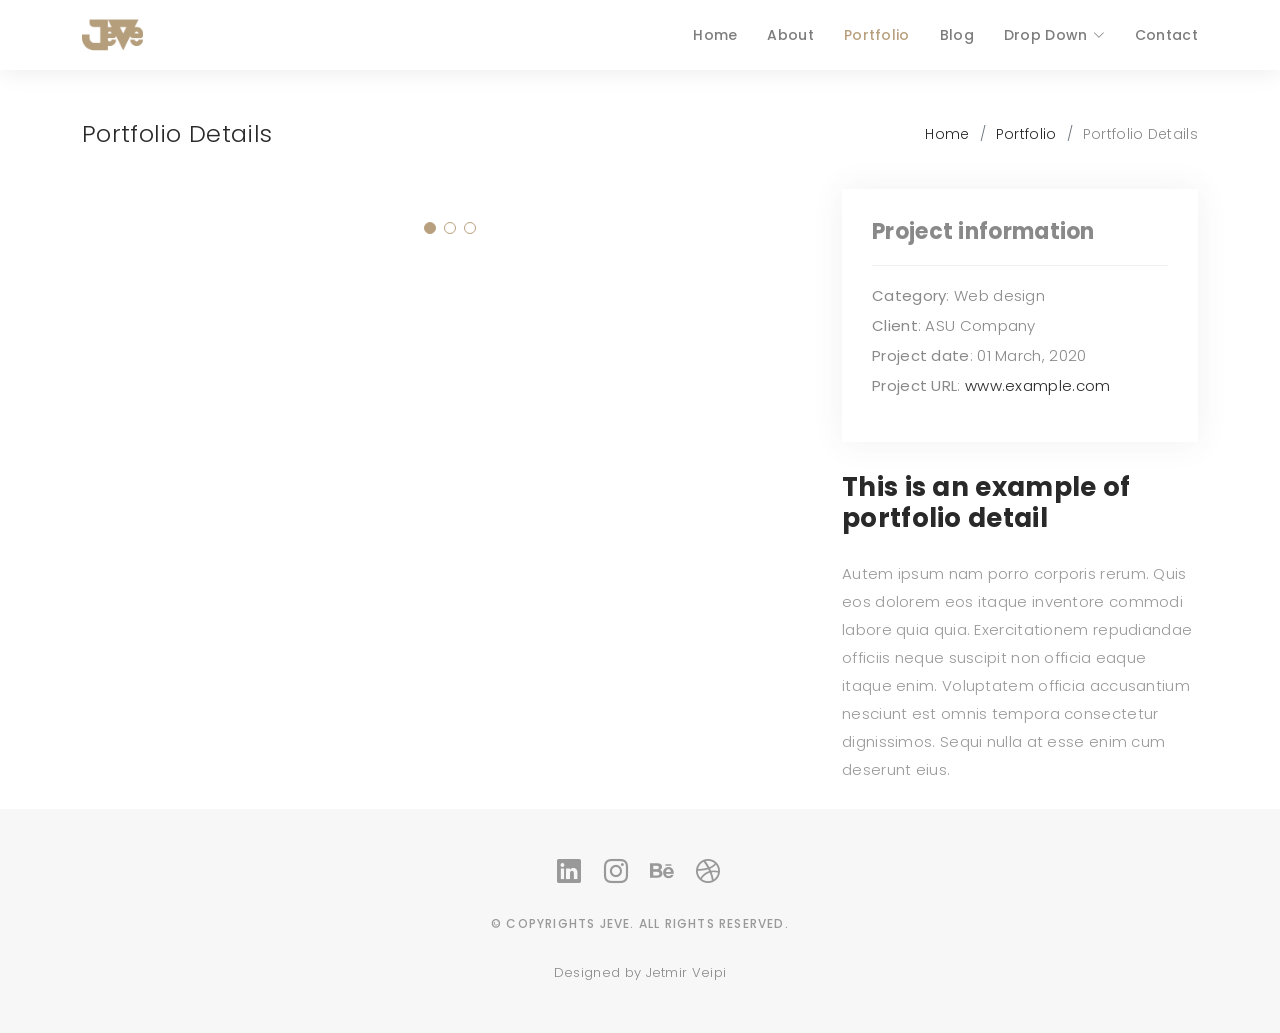
==== portfolio-details-BilletRéduc.html @ b339c217 "Add video youtube" ====
<!DOCTYPE html>
<html lang="en">

<head>
  <meta charset="utf-8">
  <meta content="width=device-width, initial-scale=1.0" name="viewport">

  <title>Portfolio Details - Folio Bootstrap Template</title>
  <meta content="" name="description">
  <meta content="" name="keywords">

  <!-- Favicons -->
  <link href="assets/img/favicon.png" rel="icon">
  <link href="assets/img/apple-touch-icon.png" rel="apple-touch-icon">

  <!-- Google Fonts -->
  <link href="https://fonts.googleapis.com/css?family=Poppins:300,300i,400,400i,500,500i,600,600i,700,700i|Playfair+Display:400,400i,500,500i,600,600i,700,700i,900,900i" rel="stylesheet">

  <!-- Vendor CSS Files -->
  <link href="assets/vendor/bootstrap/css/bootstrap.min.css" rel="stylesheet">
  <link href="assets/vendor/bootstrap-icons/bootstrap-icons.css" rel="stylesheet">
  <link href="assets/vendor/boxicons/css/boxicons.min.css" rel="stylesheet">
  <link href="assets/vendor/glightbox/css/glightbox.min.css" rel="stylesheet">
  <link href="assets/vendor/swiper/swiper-bundle.min.css" rel="stylesheet">

  <!-- Template Main CSS File -->
  <link href="assets/css/style.css" rel="stylesheet">

  <!-- =======================================================
  * Template Name: Folio - v4.9.0
  * Template URL: https://bootstrapmade.com/folio-bootstrap-portfolio-template/
  * Author: BootstrapMade.com
  * License: https://bootstrapmade.com/license/
  ======================================================== -->
</head>

<body>

  <!-- ======= Header ======= -->
  <header id="header" class="fixed-top header-inner-pages">
    <div class="container d-flex align-items-center justify-content-between">

      <a href="index.html" class="logo"><img src="assets/img/logo.png" alt="" class="img-fluid"></a>
      <!-- Uncomment below if you prefer to use an text logo -->
      <!-- <h1 class="logo"><a href="index.html">Folio</a></h1> -->

      <nav id="navbar" class="navbar">
        <ul>
          <li><a class="nav-link scrollto " href="#hero">Home</a></li>
          <li><a class="nav-link scrollto" href="#about">About</a></li>
          <li><a class="nav-link active  scrollto" href="#portfolio">Portfolio</a></li>
          <li><a class="nav-link  scrollto" href="#journal">Blog</a></li>
          <li class="dropdown"><a href="#"><span>Drop Down</span> <i class="bi bi-chevron-down"></i></a>
            <ul>
              <li><a href="#">Drop Down 1</a></li>
              <li class="dropdown"><a href="#"><span>Deep Drop Down</span> <i class="bi bi-chevron-right"></i></a>
                <ul>
                  <li><a href="#">Deep Drop Down 1</a></li>
                  <li><a href="#">Deep Drop Down 2</a></li>
                  <li><a href="#">Deep Drop Down 3</a></li>
                  <li><a href="#">Deep Drop Down 4</a></li>
                  <li><a href="#">Deep Drop Down 5</a></li>
                </ul>
              </li>
              <li><a href="#">Drop Down 2</a></li>
              <li><a href="#">Drop Down 3</a></li>
              <li><a href="#">Drop Down 4</a></li>
            </ul>
          </li>
          <li><a class="nav-link scrollto" href="#contact">Contact</a></li>
        </ul>
        <i class="bi bi-list mobile-nav-toggle"></i>
      </nav><!-- .navbar -->

    </div>
  </header><!-- End Header -->

  <main id="main">

    <!-- ======= Breadcrumbs Section ======= -->
    <section class="breadcrumbs">
      <div class="container">

        <div class="d-flex justify-content-between align-items-center">
          <h2>Portfolio Details</h2>
          <ol>
            <li><a href="index.html">Home</a></li>
            <li><a href="portfolio.html">Portfolio</a></li>
            <li>Portfolio Details</li>
          </ol>
        </div>

      </div>
    </section><!-- Breadcrumbs Section -->

    <!-- ======= Portfolio Details Section ======= -->
    <section id="portfolio-details" class="portfolio-details">
      <div class="container">

        <div class="row gy-4">

          <div class="col-lg-8">
            <div class="portfolio-details-slider swiper">
              <div class="swiper-wrapper align-items-center">

                <div class="swiper-slide">
                  <img src="assets/img/portfolio/portfolio-details-1.jpg" alt="">
                </div>

                <div class="swiper-slide">
                  <img src="assets/img/portfolio/portfolio-details-2.jpg" alt="">
                </div>

                <div class="swiper-slide">
                  <img src="assets/img/portfolio/portfolio-details-3.jpg" alt="">
                </div>

              </div>
              <div class="swiper-pagination"></div>
            </div>
          </div>

          <div class="col-lg-4">
            <div class="portfolio-info">
              <h3>Project information</h3>
              <ul>
                <li><strong>Category</strong>: Web design</li>
                <li><strong>Client</strong>: ASU Company</li>
                <li><strong>Project date</strong>: 01 March, 2020</li>
                <li><strong>Project URL</strong>: <a href="#">www.example.com</a></li>
              </ul>
            </div>
            <div class="portfolio-description">
              <h2>This is an example of portfolio detail</h2>
              <p>
                Autem ipsum nam porro corporis rerum. Quis eos dolorem eos itaque inventore commodi labore quia quia. Exercitationem repudiandae officiis neque suscipit non officia eaque itaque enim. Voluptatem officia accusantium nesciunt est omnis tempora consectetur dignissimos. Sequi nulla at esse enim cum deserunt eius.
              </p>
            </div>
          </div>

        </div>

      </div>
    </section><!-- End Portfolio Details Section -->

  </main><!-- End #main -->

  <!-- ======= Footer ======= -->
  <div id="footer" class="text-center">
    <div class="container">
      <div class="socials-media text-center">

        <ul class="list-unstyled">
          <li><a href="https://www.linkedin.com/in/jetmir-veipi-041a8846/" target="_blank"><i class="bi bi-linkedin"></i></a></li>
          <li><a href="https://www.instagram.com/jetmirveipiphotography/" target="_blank"><i class="bi bi-instagram"></i></a></li>
          <li><a href="https://www.behance.net/jetiveipi1605" target="_blank"><i class="bi bi-behance"></i></a></li>
          <li><a href="https://dribbble.com/JeVeipi?onboarding=true" target="_blank"><i class="bi bi-dribbble"></i></a></li>
        </ul>

      </div>

      <p>&copy; Copyrights JeVe. All rights reserved.</p>

      <div class="credits">
        <!--
        All the links in the footer should remain intact.
        You can delete the links only if you purchased the pro version.
        Licensing information: https://bootstrapmade.com/license/
        Purchase the pro version with working PHP/AJAX contact form: https://bootstrapmade.com/buy/?theme=Folio
      -->
        Designed by <a>Jetmir Veipi</a>
      </div>

    </div>
  </div><!-- End Footer -->

  <a href="#" class="back-to-top d-flex align-items-center justify-content-center"><i class="bi bi-arrow-up-short"></i></a>

  <!-- Vendor JS Files -->
  <script src="assets/vendor/bootstrap/js/bootstrap.bundle.min.js"></script>
  <script src="assets/vendor/glightbox/js/glightbox.min.js"></script>
  <script src="assets/vendor/isotope-layout/isotope.pkgd.min.js"></script>
  <script src="assets/vendor/swiper/swiper-bundle.min.js"></script>
  <script src="assets/vendor/typed.js/typed.min.js"></script>
  <script src="assets/vendor/php-email-form/validate.js"></script>

  <!-- Template Main JS File -->
  <script src="assets/js/main.js"></script>

</body>

</html>
---- assets/css/style.css ----
/**
* Template Name: Folio - v4.9.0
* Template URL: https://bootstrapmade.com/folio-bootstrap-portfolio-template/
* Author: BootstrapMade.com
* License: https://bootstrapmade.com/license/
*/

/*--------------------------------------------------------------
# General
--------------------------------------------------------------*/
body {
  background: #ffffff;
  color: #898989;
  font-family: "Poppins", helvetica;
  font-size: 15px;
  font-weight: 300;
  line-height: 20px;
  letter-spacing: 0.02em;
  overflow-x: hidden;
  margin: 0 auto;
  padding: 0;
  box-sizing: border-box;
}

h1,
h2,
h3,
h4,
h5,
h6 {
  margin: 0;
}

h2 {
  color: #292929;
  font-weight: 600;
}

h3 {
  font-weight: 600;
  font-size: 25px;
  margin-bottom: 20px;
}

h4 {
  color: #292929;
  font-size: 14px;
  font-weight: 600;
}

a {
  color: #292929;
  text-decoration: none !important;
  transition: all 0.5s ease-in-out 0s;
}

a:hover {
  transition: all 0.5s ease-in-out 0s;
}

p {
  margin: 25px 0;
  padding: 0;
  font-size: 15px;
  color: #999999;
  line-height: 28px;
}

::-moz-selection {
  background: #b8a07e;
  color: #fff;
}

::selection {
  background: #b8a07e;
  color: #fff;
}

.btn {
  background: #333;
  border: medium none;
  border-radius: 0;
  color: #fff;
  font-size: 12px;
  height: 50px;
  line-height: 50px;
  padding: 0 30px;
  text-transform: uppercase;
}

.btn:hover,
.btn:focus {
  color: #fff;
}

.padDiv {
  padding: 30px 20px;
}

.section-title {
  margin-top: 80px;
  margin-bottom: 0px;
}

.section.section{
  padding-top: 80px;
  padding-bottom: 0px;
  background: #f7f7f7;
}

.section-title h2 {
  font-size: 25px;
  letter-spacing: 2px;
  text-transform: uppercase;
}

#name.form-control {
  padding-top: 12px;
}

#email.form-control {
  padding-top: 12px;
}

#subject.form-control {
  padding-top: 12px;
}

.form-control {
  background-color: transparent;
  border: 1px solid #999;
  border-radius: 0;
  color: #999999;
  font-size: 12px;
  font-weight: 500;
  height: 50px;
  letter-spacing: 0.1em;
  padding-left: 10px;
  margin: 0 0 25px 0;
  line-height: 14px;
  text-transform: uppercase;
  padding-bottom: 80px;
}

.form-control:focus {
  box-shadow: none;
  outline: 0 none;
}

.paddsection {
  padding-top: 80px;
  padding-bottom: 80px;
}

.paddsections {
  padding-top: 80px;
  padding-bottom: 80px !important;
}

.hvr-shutter-in-horizontal::before {
  background: #333;
}

.hvr-shutter-in-horizontal:hover {
  background: #b8a07e;
}

.mb-30 {
  margin-bottom: 30px;
}

.main-content {
  padding-top: 140px;
}

/*--------------------------------------------------------------
# Back to top button
--------------------------------------------------------------*/
.back-to-top {
  position: fixed;
  visibility: hidden;
  opacity: 0;
  right: 15px;
  bottom: 15px;
  z-index: 996;
  background: #b8a07e;
  width: 40px;
  height: 40px;
  border-radius: 4px;
  transition: all 0.4s;
}

.back-to-top i {
  font-size: 28px;
  color: #fff;
  line-height: 0;
}

.back-to-top:hover {
  background: #c6b398;
  color: #fff;
}

.back-to-top.active {
  visibility: visible;
  opacity: 1;
}

/*--------------------------------------------------------------
# Header
--------------------------------------------------------------*/
#header {
  transition: all 0.5s;
  z-index: 997;
  padding: 15px 0;
  background-color: #fff;
  top: -100%;
  box-shadow: 0px 2px 25px rgba(0, 0, 0, 0.08);
}

#header.header-scrolled,
#header.header-inner-pages {
  top: 0;
}

#header .logo {
  font-size: 30px;
  margin: 0;
  padding: 0;
  line-height: 1;
  font-weight: 600;
  letter-spacing: 1px;
  font-family: "Playfair Display", sans-serif;
  font-style: italic;
}

#header .logo a {
  color: #898989;
}

#header .logo img {
  max-height: 40px;
}

@media (max-width: 992px) {
  #header {
    border: 0;
  }
}

/*--------------------------------------------------------------
# Navigation Menu
--------------------------------------------------------------*/
/**
* Desktop Navigation 
*/
.navbar {
  padding: 0;
}

.navbar ul {
  margin: 0;
  padding: 0;
  display: flex;
  list-style: none;
  align-items: center;
}

.navbar li {
  position: relative;
}

.navbar a,
.navbar a:focus {
  display: flex;
  align-items: center;
  justify-content: space-between;
  padding: 10px 0 10px 30px;
  font-family: "Poppins", sans-serif;
  font-size: 14px;
  font-weight: 500;
  color: #7e7d7d;
  white-space: nowrap;
  transition: 0.3s;
}

.navbar a i,
.navbar a:focus i {
  font-size: 12px;
  line-height: 0;
  margin-left: 5px;
}

.navbar a:hover,
.navbar .active,
.navbar .active:focus,
.navbar li:hover>a {
  color: #b8a07e;
}

.navbar .dropdown ul {
  display: block;
  position: absolute;
  left: 30px;
  top: calc(100% + 30px);
  margin: 0;
  padding: 10px 0;
  z-index: 99;
  opacity: 0;
  visibility: hidden;
  background: #fff;
  box-shadow: 0px 0px 30px rgba(127, 137, 161, 0.25);
  transition: 0.3s;
}

.navbar .dropdown ul li {
  min-width: 200px;
}

.navbar .dropdown ul a {
  padding: 10px 20px;
  font-weight: 400;
}

.navbar .dropdown ul a i {
  font-size: 12px;
}

.navbar .dropdown ul a:hover,
.navbar .dropdown ul .active:hover,
.navbar .dropdown ul li:hover>a {
  color: #b8a07e;
}

.navbar .dropdown:hover>ul {
  opacity: 1;
  top: 100%;
  visibility: visible;
}

.navbar .dropdown .dropdown ul {
  top: 0;
  left: calc(100% - 30px);
  visibility: hidden;
}

.navbar .dropdown .dropdown:hover>ul {
  opacity: 1;
  top: 0;
  left: 100%;
  visibility: visible;
}

@media (max-width: 1366px) {
  .navbar .dropdown .dropdown ul {
    left: -90%;
  }

  .navbar .dropdown .dropdown:hover>ul {
    left: -100%;
  }
}

/**
* Mobile Navigation 
*/
.mobile-nav-toggle {
  color: #4b4a4a;
  font-size: 28px;
  cursor: pointer;
  display: none;
  line-height: 0;
  transition: 0.5s;
}

.mobile-nav-toggle.bi-x {
  color: #fff;
}

@media (max-width: 991px) {
  .mobile-nav-toggle {
    display: block;
  }

  .navbar ul {
    display: none;
  }
}

.navbar-mobile {
  position: fixed;
  overflow: hidden;
  top: 0;
  right: 0;
  left: 0;
  bottom: 0;
  background: rgba(49, 49, 49, 0.9);
  transition: 0.3s;
}

.navbar-mobile .mobile-nav-toggle {
  position: absolute;
  top: 15px;
  right: 15px;
}

.navbar-mobile ul {
  display: block;
  position: absolute;
  top: 55px;
  right: 15px;
  bottom: 15px;
  left: 15px;
  padding: 10px 0;
  border-radius: 10px;
  background-color: #fff;
  overflow-y: auto;
  transition: 0.3s;
}

.navbar-mobile a,
.navbar-mobile a:focus {
  padding: 10px 20px;
  font-size: 15px;
  color: #4b4a4a;
}

.navbar-mobile a:hover,
.navbar-mobile .active,
.navbar-mobile li:hover>a {
  color: #b8a07e;
}

.navbar-mobile .getstarted,
.navbar-mobile .getstarted:focus {
  margin: 15px;
}

.navbar-mobile .dropdown ul {
  position: static;
  display: none;
  margin: 10px 20px;
  padding: 10px 0;
  z-index: 99;
  opacity: 1;
  visibility: visible;
  background: #fff;
  box-shadow: 0px 0px 30px rgba(127, 137, 161, 0.25);
}

.navbar-mobile .dropdown ul li {
  min-width: 200px;
}

.navbar-mobile .dropdown ul a {
  padding: 10px 20px;
}

.navbar-mobile .dropdown ul a i {
  font-size: 12px;
}

.navbar-mobile .dropdown ul a:hover,
.navbar-mobile .dropdown ul .active:hover,
.navbar-mobile .dropdown ul li:hover>a {
  color: #b8a07e;
}

.navbar-mobile .dropdown>.dropdown-active {
  display: block;
}

/*--------------------------------------------------------------
# Hero
--------------------------------------------------------------*/
#hero {
  background: url("../img/home-bg.jpg") repeat scroll center center/cover;
  height: 100vh;
  width: 100%;
}

#hero .hero-content {
  height: 100vh;
  text-align: left;
  width: 100%;
  display: flex;
  justify-content: center;
  flex-direction: column;
}

.hero-content h1 {
  font-size: 40px;
  font-weight: 700;
  margin-bottom: 10px;
  text-transform: uppercase;
  color: #fff;
}

.hero-content p {
  font-size: 13px;
  letter-spacing: 3px;
  margin-top: 0;
  margin-bottom: 30px;
  text-transform: capitalize;
  color: #fff;
  font-weight: 500;
}

.hero-content .list-social li {
  float: left;
  margin-right: 20px;
}

.hero-content .list-social li i {
  color: #fff;
  font-size: 15px;
}

/*--------------------------------------------------------------
# Breadcrumbs
--------------------------------------------------------------*/
.breadcrumbs {
  padding: 120px 0 0 0;
  background-color: white;
  min-height: 40px;
}

@media (max-width: 992px) {
  .breadcrumbs {
    padding-top: 100px;
  }
}

.breadcrumbs h2 {
  font-size: 24px;
  font-weight: 300;
  margin: 0;
}

@media (max-width: 992px) {
  .breadcrumbs h2 {
    margin: 0 0 10px 0;
  }
}

.breadcrumbs ol {
  display: flex;
  flex-wrap: wrap;
  list-style: none;
  padding: 0;
  margin: 0;
  font-size: 14px;
}

.breadcrumbs ol li+li {
  padding-left: 10px;
}

.breadcrumbs ol li+li::before {
  display: inline-block;
  padding-right: 10px;
  color: #6c757d;
  content: "/";
}

@media (max-width: 768px) {
  .breadcrumbs .d-flex {
    display: block !important;
  }

  .breadcrumbs ol {
    display: block;
  }

  .breadcrumbs ol li {
    display: inline-block;
  }
}

/*-----------------------------------------------------------------------------------*/
/*  About
/*-----------------------------------------------------------------------------------*/
#about {
  width: 100%;
  height: auto;
  background: #f7f7f7;
  padding-top: 120px;
}

#about .div-img-bg {
  padding-bottom: 30px;
  border: 20px solid #b8a07e;
}

#about .div-img-bg .about-img img {
  width: 100%;
  box-shadow: 0px 0px 85px 0px rgba(0, 0, 0, 0.14);
  margin-top: -60px;
  margin-left: 40px;
  height: 400px;
  -o-object-fit: cover;
  object-fit: cover;
}

#about .about-descr .p-heading {
  font-family: "Playfair Display", serif;
  font-size: 28px;
  text-align: left;
}

#about .about-descr .separator {
  max-width: 80%;
  margin-bottom: 0;
  text-align: left;
}

/*--------------------------------------------------------------
# Services
--------------------------------------------------------------*/
#services {
  background: #f7f7f7;
  position: relative;
  padding-bottom: 80px;
}

.services-block span {
  margin: 10px 0;
  position: relative;
  font-size: 13px;
  color: #292929;
  letter-spacing: 0.1em;
  font-weight: 500;
  text-transform: uppercase;
  display: block;
}

.services-block .separator {
  margin: 0;
  font-size: 13px;
  line-height: 22px;
}

.services-block i {
  font-size: 44px;
  color: #b8a07e;
  line-height: 44px;
}

.services-slider .swiper-pagination {
  margin-top: 30px;
  position: relative;
}

.services-slider .swiper-pagination .swiper-pagination-bullet {
  width: 12px;
  height: 12px;
  background-color: #fff;
  opacity: 1;
  border: 1px solid #b8a07e;
}

.services-slider .swiper-pagination .swiper-pagination-bullet-active {
  background-color: #b8a07e;
}

/*--------------------------------------------------------------
# Portfolio
--------------------------------------------------------------*/
#portfolio {
  position: relative;
  padding-bottom: 50px;
}

#portfolio #portfolio-flters {
  padding: 0;
  margin: 0 auto 35px auto;
  list-style: none;
  text-align: center;
  border-radius: 50px;
  padding: 2px 15px;
}

#portfolio #portfolio-flters li {
  cursor: pointer;
  display: inline-block;
  padding: 10px 15px 8px 15px;
  font-size: 14px;
  font-weight: 600;
  line-height: 1;
  text-transform: uppercase;
  color: #999999;
  margin-bottom: 5px;
  transition: all 0.3s ease-in-out;
}

#portfolio #portfolio-flters li:hover,
#portfolio #portfolio-flters li.filter-active {
  color: #b8a07e;
}

#portfolio #portfolio-flters li:last-child {
  margin-right: 0;
}

#portfolio .portfolio-item {
  margin-bottom: 30px;
}

#portfolio .portfolio-item .portfolio-info {
  opacity: 0;
  position: absolute;
  left: 30px;
  right: 30px;
  bottom: 0;
  z-index: 3;
  transition: all ease-in-out 0.3s;
  background: rgba(255, 255, 255, 0.9);
  padding: 15px;
}

#portfolio .portfolio-item .portfolio-info h4 {
  font-size: 18px;
  color: #666;
  font-weight: 600;
  margin-bottom: 10px;
}

#portfolio .portfolio-item .portfolio-info p {
  color: #999;
  font-size: 14px;
  margin: 0;
  padding: 0;
}

#portfolio .portfolio-item .portfolio-info .preview-link,
#portfolio .portfolio-item .portfolio-info .details-link {
  position: absolute;
  right: 40px;
  font-size: 24px;
  top: calc(50% - 18px);
  color: #b8a07e;
}

#portfolio .portfolio-item .portfolio-info .preview-link:hover,
#portfolio .portfolio-item .portfolio-info .details-link:hover {
  color: #cab89f;
}

#portfolio .portfolio-item .portfolio-info .details-link {
  right: 10px;
}

#portfolio .portfolio-item:hover .portfolio-info {
  opacity: 1;
  bottom: 20px;
}


/*--------------------------------------------------------------
# Portfolio Details
--------------------------------------------------------------*/
.portfolio-details {
  padding-top: 40px;
}

.portfolio-details .portfolio-details-slider img {
  width: 100%;
}

.portfolio-details .portfolio-details-slider .swiper-pagination {
  margin-top: 20px;
  position: relative;
}

.portfolio-details .portfolio-details-slider .swiper-pagination .swiper-pagination-bullet {
  width: 12px;
  height: 12px;
  background-color: #fff;
  opacity: 1;
  border: 1px solid #b8a07e;
}

.portfolio-details .portfolio-details-slider .swiper-pagination .swiper-pagination-bullet-active {
  background-color: #b8a07e;
}

.portfolio-details .portfolio-info {
  padding: 30px;
  box-shadow: 0px 0 30px rgba(75, 74, 74, 0.08);
}

.portfolio-details .portfolio-info h3 {
  font-size: 22px;
  font-weight: 700;
  margin-bottom: 20px;
  padding-bottom: 20px;
  border-bottom: 1px solid #eee;
}

.portfolio-details .portfolio-info ul {
  list-style: none;
  padding: 0;
  font-size: 15px;
}

.portfolio-details .portfolio-info ul li+li {
  margin-top: 10px;
}

.portfolio-details .portfolio-description {
  padding-top: 30px;
}

.portfolio-details .portfolio-description h2 {
  font-size: 26px;
  font-weight: 700;
  margin-bottom: 20px;
}

.portfolio-details .portfolio-description p {
  padding: 0;
}
#portfolio .portfolio-container .container__icons{
  top: 30px;
  right: 5px;
  position: absolute;
}

.video_div{
  margin-left: -210px;
  margin-right: auto;
  margin-left: auto;
  padding-bottom: 80px;
  padding-top: 40px;
  box-sizing: border-box;
}

@media (max-width:1199px){
  .video_div{
    margin-left: -270px;
  } 
}





/*--------------------------------------------------------------
# Testimonials
--------------------------------------------------------------*/
.testimonials .section-header {
  margin-bottom: 40px;
}

.testimonials .testimonials-carousel,
.testimonials .testimonials-slider {
  overflow: hidden;
}

.testimonials .testimonial-item {
  text-align: center;
}

.testimonials .testimonial-item .testimonial-img {
  width: 120px;
  border-radius: 50%;
  border: 4px solid #fff;
  margin: 0 auto;
}

.testimonials .testimonial-item h3 {
  font-size: 20px;
  font-weight: bold;
  margin: 10px 0 5px 0;
  color: #111;
}

.testimonials .testimonial-item h4 {
  font-size: 14px;
  color: #999;
  margin: 0 0 15px 0;
}

.testimonials .testimonial-item .quote-icon-left,
.testimonials .testimonial-item .quote-icon-right {
  color: #90c8fc;
  font-size: 26px;
}

.testimonials .testimonial-item .quote-icon-left {
  display: inline-block;
  left: -5px;
  position: relative;
}

.testimonials .testimonial-item .quote-icon-right {
  display: inline-block;
  right: -5px;
  position: relative;
  top: 10px;
}

.testimonials .testimonial-item p {
  font-style: italic;
  margin: 0 auto 15px auto;
}

.section-title {
    text-align: center;
    padding-bottom: 30px;
    margin: 0;
}

.testimonials .swiper-pagination {
  margin-top: 20px;
  position: relative;
  padding-bottom: 80px;
}

.testimonials.testimonials.section-bg {
  padding-top: 80px;
}

.testimonials .swiper-pagination .swiper-pagination-bullet {
  width: 12px;
  height: 12px;
  background-color: #fff;
  opacity: 1;
  border: 1px solid #b59e7c;
}

.testimonials .swiper-pagination .swiper-pagination-bullet-active {
  background-color: #b59e7c;
}

.container-client {
  padding-top: 80px;
}

.col-4.col-sm-4.col-md-2 {
  padding-bottom: 80px;
}

@media (min-width: 992px) {
  .testimonials .testimonial-item p {
    width: 80%;
  }
}

/*--------------------------------------------------------------
# Journal
--------------------------------------------------------------*/
#journal,
#journal-blog {
  height: auto;
  width: 100%;
  background: #f7f7f7;
  padding-bottom: 60px;
  position: relative;
  padding-top: 0px;
}

#journal-blog {
  background: #fff;
  padding-bottom: 30px;
}

#journal .journal-block {
  display: inline-block;
  height: auto;
  width: 100%;
}

#journal.text-left.paddsection {
  padding-top: 80px;
}

#journal .journal-block .journal-info {
  position: relative;
}

.journal-block .journal-info img {
  max-width: 100%;
}

.journal-block .journal-info .journal-txt {
  padding: 25px 0px;
  position: relative;
}

.journal-block .journal-info .journal-txt h4 a {
  display: block;
  font-size: 19px;
  line-height: 24px;
  margin: 0 0 13px 0;
  font-weight: 500;
  color: #292929;
  transition: all 0.5s ease-in-out 0s;
}

.journal-block .journal-info .journal-txt h4 a:hover {
  color: #b8a07e;
  transition: all 0.5s ease-in-out 0s;
}

.journal-block .journal-info .journal-txt p {
  margin: 0;
  font-size: 14px;
  line-height: 24px;
}

/*--------------------------------------------------------------
# Journal
--------------------------------------------------------------*/
#contact {
  height: auto;
  width: 100%;
}

.contact-details {
  list-style: none;
  margin: 0;
  padding: 0;
}

.contact-details li {
  padding-bottom: 10px;
}

#contact input,
#contact textarea {
  width: 100%;
  margin-bottom: 5px;
}

#contact textarea {
  min-height: 160px;
}

.php-email-form .error-message {
  display: none;
  color: #fff;
  background: #ed3c0d;
  text-align: left;
  padding: 15px;
  margin-bottom: 15px;
  font-weight: 600;
}

.php-email-form .error-message br+br {
  margin-top: 25px;
}

.php-email-form .sent-message {
  display: none;
  color: #fff;
  background: #18d26e;
  text-align: center;
  padding: 15px;
  font-weight: 600;
  margin-bottom: 15px;
}

.php-email-form .loading {
  display: none;
  background: #fff;
  text-align: center;
  padding: 15px;
  margin-bottom: 15px;
}

.php-email-form .loading:before {
  content: "";
  display: inline-block;
  border-radius: 50%;
  width: 24px;
  height: 24px;
  margin: 0 10px -6px 0;
  border: 3px solid #18d26e;
  border-top-color: #eee;
  -webkit-animation: animate-loading 1s linear infinite;
  animation: animate-loading 1s linear infinite;
}

@-webkit-keyframes animate-loading {
  0% {
    transform: rotate(0deg);
  }

  100% {
    transform: rotate(360deg);
  }
}

@keyframes animate-loading {
  0% {
    transform: rotate(0deg);
  }

  100% {
    transform: rotate(360deg);
  }
}

/*--------------------------------------------------------------
# Blog
--------------------------------------------------------------*/
/*  Navbar fixd page */
.subpage-nav {
  display: block !important;
}

/*-----------------------------------------------------------------------------------*/
/*  /* Single page */
/*-----------------------------------------------------------------------------------*/
#journal-blog {
  padding-top: 140px;
}

/* main content */
.main-content {
  background: #f7f7f7;
}

.main-content .container-main {
  display: inline-block;
  width: 100%;
}

.main-content .container-main .block-main {
  margin-bottom: 30px;
  overflow: hidden;
}

.container-main .block-main .content-main {
  background: #fff none repeat scroll 0 0;
  display: inline-block;
  width: 100%;
}

.journal-txt h4 a {
  display: block;
  font-size: 19px;
  line-height: 24px;
  margin: 0 0 13px 0;
  font-weight: 500;
  color: #292929;
  transition: all 0.5s ease-in-out 0s;
}

.journal-txt h4 a:hover {
  color: #b8a07e;
  transition: all 0.5s ease-in-out 0s;
}

.post-meta ul li {
  font-size: 12px;
  font-weight: normal;
  margin-left: 8px;
  margin-right: 8px;
  text-transform: capitalize;
  display: inline-block;
  float: none;
}

.content-main .post-meta a {
  color: #a2a2a2;
  margin-left: 5px;
}

/* Commonts */
.comments {
  background: #fff;
}

.entry-comments h6 {
  margin-right: 10px;
  font-size: 13px;
  letter-spacing: 0.1em;
  font-weight: 500;
}

.entry-comments-item {
  margin-top: 40px;
  padding-bottom: 40px;
  border-bottom: 1px solid #f2f2f2;
}

.entry-comments-avatar {
  position: absolute;
  display: block;
  border-radius: 50%;
  width: 60px;
  height: 60px;
}

.entry-comments-body {
  padding-left: 86px;
}

.entry-comments-author {
  margin-right: 10px;
  font-size: 13px;
  color: #292929;
  letter-spacing: 0.1em;
  font-weight: 500;
}

.rep {
  font-size: 13px;
  color: #292929;
  letter-spacing: 0.1em;
  font-weight: 500;
  text-transform: capitalize;
}

.entry-comments span a {
  font-size: 13px;
  color: #999;
}

.entry-comments-reply {
  padding-left: 10%;
}

/* Commonts form */
.cmt {
  background: #fff;
}

blockquote {
  padding: 40px;
  background-color: #f2f2f2;
  margin: 30px 0;
  border: none;
  border-left: 4px solid #b8a07e;
}

/*--------------------------------------------------------------
# Footer
--------------------------------------------------------------*/
#footer {
  background: #f7f7f7;
  padding-top: 50px;
  padding-bottom: 50px;
}

#footer .socials-media {
  width: 100%;
}

#footer .socials-media ul {
  display: inline-block;
  float: none;
  margin: 0 0 20px 0;
}

#footer .socials-media ul li {
  float: left;
  margin-left: 10px;
  margin-right: 10px;
}

#footer .socials-media ul li a {
  font-size: 24px;
  color: #999;
  letter-spacing: 0.1em;
  font-weight: 500;
  background: transparent;
  text-transform: uppercase;
  transition: all 0.5s ease-in-out 0s;
}

#footer .socials-media ul li a:hover {
  color: #b8a07e;
  transition: all 0.5s ease-in-out 0s;
}

#footer p {
  font-size: 12px;
  letter-spacing: 0.1em;
  font-weight: 500;
  margin-top: 0;
  text-transform: uppercase;
}

.credits {
  font-size: 13px;
}

/** Width between 1200x to 0
 *  ~~~~~~~~~~~~~~~~~~~~~~~~~~~~~~~~~~~~
 */
/** Width between 992px to 1199px
 *  ~~~~~~~~~~~~~~~~~~~~~~~~~~~~~~~~~~~~
 */
/** Width between 768px to 991px
 *  ~~~~~~~~~~~~~~~~~~~~~~~~~~~~~~~~~~~~
 */
@media (min-width: 768px) and (max-width: 991px) {

  /* Navbar */
  nav {
    padding: 10px 15px;
  }

  .nav-menu {
    margin-top: 40px;
    display: none;
    float: none;
    width: 100%;
  }

  .nav-menu li {
    float: none;
    width: 100%;
    text-align: center;
    border-top: 1px solid #f7f7f7;
    line-height: 45px;
    margin-left: 0;
    padding-top: 10px;
    padding-bottom: 10px;
  }

  .responsive {
    float: right;
    padding-top: 15px;
    display: block;
  }

  /* About */
  .head-info .header-content .cmaster h1 {
    font-size: 32px;
  }

  #about .div-img-bg {
    padding: 0;
  }

  #about .div-img-bg .about-img img {
    margin-top: 0%;
    margin-left: calc(0% - 0px);
  }

  #about .about-descr .p-heading {
    font-size: 20px;
  }

  #about .about-descr .separator {
    max-width: 100%;
    margin-bottom: 0;
  }

  /* portfolio */
  #portfolio .portfolio-list .nav li {
    float: none;
    margin: 20px;
    display: inline-block;
  }

  /* journal */
  #journal .journal-block .journal-info {
    margin-bottom: 30px;
  }

  /* Contact */
  .contact-contact {
    margin-bottom: 30px;
  }

  /* Footer */
  #footer .socials-media ul li {
    margin-right: 0;
    margin-left: 0;
    float: none;
    display: inline-block;
  }
}

/** Width between 767px to 0
 *  ~~~~~~~~~~~~~~~~~~~~~~~~~~~~~~~~~~~~
 */
@media (max-width: 767px) {

  /* Navbar */
  nav {
    padding: 20px 15px;
  }

  .nav-menu {
    margin-top: 40px;
    display: none;
    float: none;
    width: 100%;
  }

  .nav-menu li {
    float: none;
    width: 100%;
    text-align: center;
    border-top: 1px solid #f7f7f7;
    line-height: 45px;
    margin-left: 0;
    padding-top: 10px;
    padding-bottom: 10px;
  }

  .responsive {
    float: right;
    padding-top: 15px;
    display: block;
  }

  /* About */
  .head-info .header-content h1 {
    font-size: 32px;
  }

  #about .div-img-bg {
    padding: 0;
  }

  #about .div-img-bg .about-img img {
    margin-top: 0%;
    margin-left: calc(0% - 0px);
  }

  #about .about-descr .p-heading {
    font-size: 20px;
  }

  #about .about-descr .separator {
    max-width: 100%;
    margin-bottom: 0;
  }

  /* portfolio */
  #portfolio .portfolio-list .nav li {
    float: none;
    margin: 20px;
    display: inline-block;
  }

  /* journal */
  #journal .journal-block .journal-info {
    margin-bottom: 30px;
  }

  /* Contact */
  .contact-contact {
    margin-bottom: 30px;
  }

  /* Footer */
  #footer .socials-media ul li {
    margin-right: 0;
    margin-left: 0;
    float: none;
    display: inline-block;
  }
}

/** Width between 600px to 0
 *  ~~~~~~~~~~~~~~~~~~~~~~~~~~~~~~~~~~~~
 */
@media (max-width: 600px) {

  /* Navbar */
  nav {
    padding: 20px 15px;
  }

  .nav-menu {
    margin-top: 40px;
    display: none;
    float: none;
    width: 100%;
  }

  .nav-menu li {
    float: none;
    width: 100%;
    text-align: center;
    border-top: 1px solid #f7f7f7;
    line-height: 45px;
    margin-left: 0;
    padding-top: 10px;
    padding-bottom: 10px;
  }

  .responsive {
    float: right;
    padding-top: 15px;
    display: block;
  }

  /* About */
  .head-info .header-content h1 {
    font-size: 32px;
  }

  #about .div-img-bg {
    padding: 0;
  }

  #about .div-img-bg .about-img img {
    margin-top: 0%;
    margin-left: calc(0% - 0px);
  }

  #about .about-descr .p-heading {
    font-size: 20px;
  }

  #about .about-descr .separator {
    max-width: 100%;
    margin-bottom: 0;
  }

  /* portfolio */
  #portfolio .portfolio-list .nav li {
    float: none;
    margin: 10px;
    display: inline-block;
  }

  /* journal */
  #journal .journal-block .journal-info {
    margin-bottom: 30px;
  }

  /* Contact */
  .contact-contact {
    margin-bottom: 30px;
  }

  /* Footer */
  #footer .socials-media ul li {
    margin-right: 0;
    margin-left: 0;
    float: none;
    display: inline-block;
  }
}

/** Width between 480px to 0
 *  ~~~~~~~~~~~~~~~~~~~~~~~~~~~~~~~~~~~~
 */
@media (max-width: 480px) {

  /* Navbar */
  nav {
    padding: 20px 15px;
  }

  .nav-menu {
    margin-top: 40px;
    display: none;
    float: none;
    width: 100%;
  }

  .nav-menu li {
    float: none;
    width: 100%;
    text-align: center;
    border-top: 1px solid #f7f7f7;
    line-height: 45px;
    margin-left: 0;
    padding-top: 10px;
    padding-bottom: 10px;
  }

  .responsive {
    float: right;
    padding-top: 15px;
    display: block;
  }

  /* About */
  .head-info .header-content h1 {
    font-size: 32px;
  }

  #about .div-img-bg {
    padding: 0;
  }

  #about .div-img-bg .about-img img {
    margin-top: 0%;
    margin-left: calc(0% - 0px);
  }

  #about .about-descr .p-heading {
    font-size: 20px;
  }

  #about .about-descr .separator {
    max-width: 100%;
    margin-bottom: 0;
  }

  /* portfolio */
  #portfolio .portfolio-list .nav li {
    float: none;
    margin: 20px;
  }

  /* journal */
  #journal .journal-block .journal-info {
    margin-bottom: 30px;
  }

  /* Contact */
  .contact-contact {
    margin-bottom: 30px;
  }

  /* Footer */
  #footer .socials-media ul li {
    margin-right: 0;
    margin-left: 0;
    float: none;
    display: inline-block;
  }
}

/** Width between 320px to 0
 *  ~~~~~~~~~~~~~~~~~~~~~~~~~~~~~~~~~~~~
 */
@media (max-width: 320px) {

  /* Navbar */
  nav {
    padding: 20px 15px;
  }

  .nav-menu {
    margin-top: 40px;
    display: none;
    float: none;
    width: 100%;
  }

  .nav-menu li {
    float: none;
    width: 100%;
    text-align: center;
    border-top: 1px solid #f7f7f7;
    line-height: 45px;
    margin-left: 0;
    padding-top: 10px;
    padding-bottom: 10px;
  }

  .responsive {
    float: right;
    padding-top: 15px;
    display: block;
  }

  /* About */
  .head-info .header-content h1 {
    font-size: 32px;
  }

  #about .div-img-bg {
    padding: 0;
  }

  #about .div-img-bg .about-img img {
    margin-top: 0%;
    margin-left: calc(0% - 0px);
  }

  #about .about-descr .p-heading {
    font-size: 20px;
  }

  #about .about-descr .separator {
    max-width: 100%;
    margin-bottom: 0;
  }

  /* portfolio */
  #portfolio .portfolio-list .nav li {
    float: none;
    margin: 20px;
  }

  /* journal */
  #journal .journal-block .journal-info {
    margin-bottom: 30px;
  }

  /* Contact */
  .contact-contact {
    margin-bottom: 30px;
  }

  /* Footer */
  #footer .socials-media ul li {
    margin-right: 0;
    margin-left: 0;
    float: none;
    display: inline-block;
  }

  /* Single page */
  .entry-comments-body span {
    display: inline-block;
    margin-right: 0;
  }
}
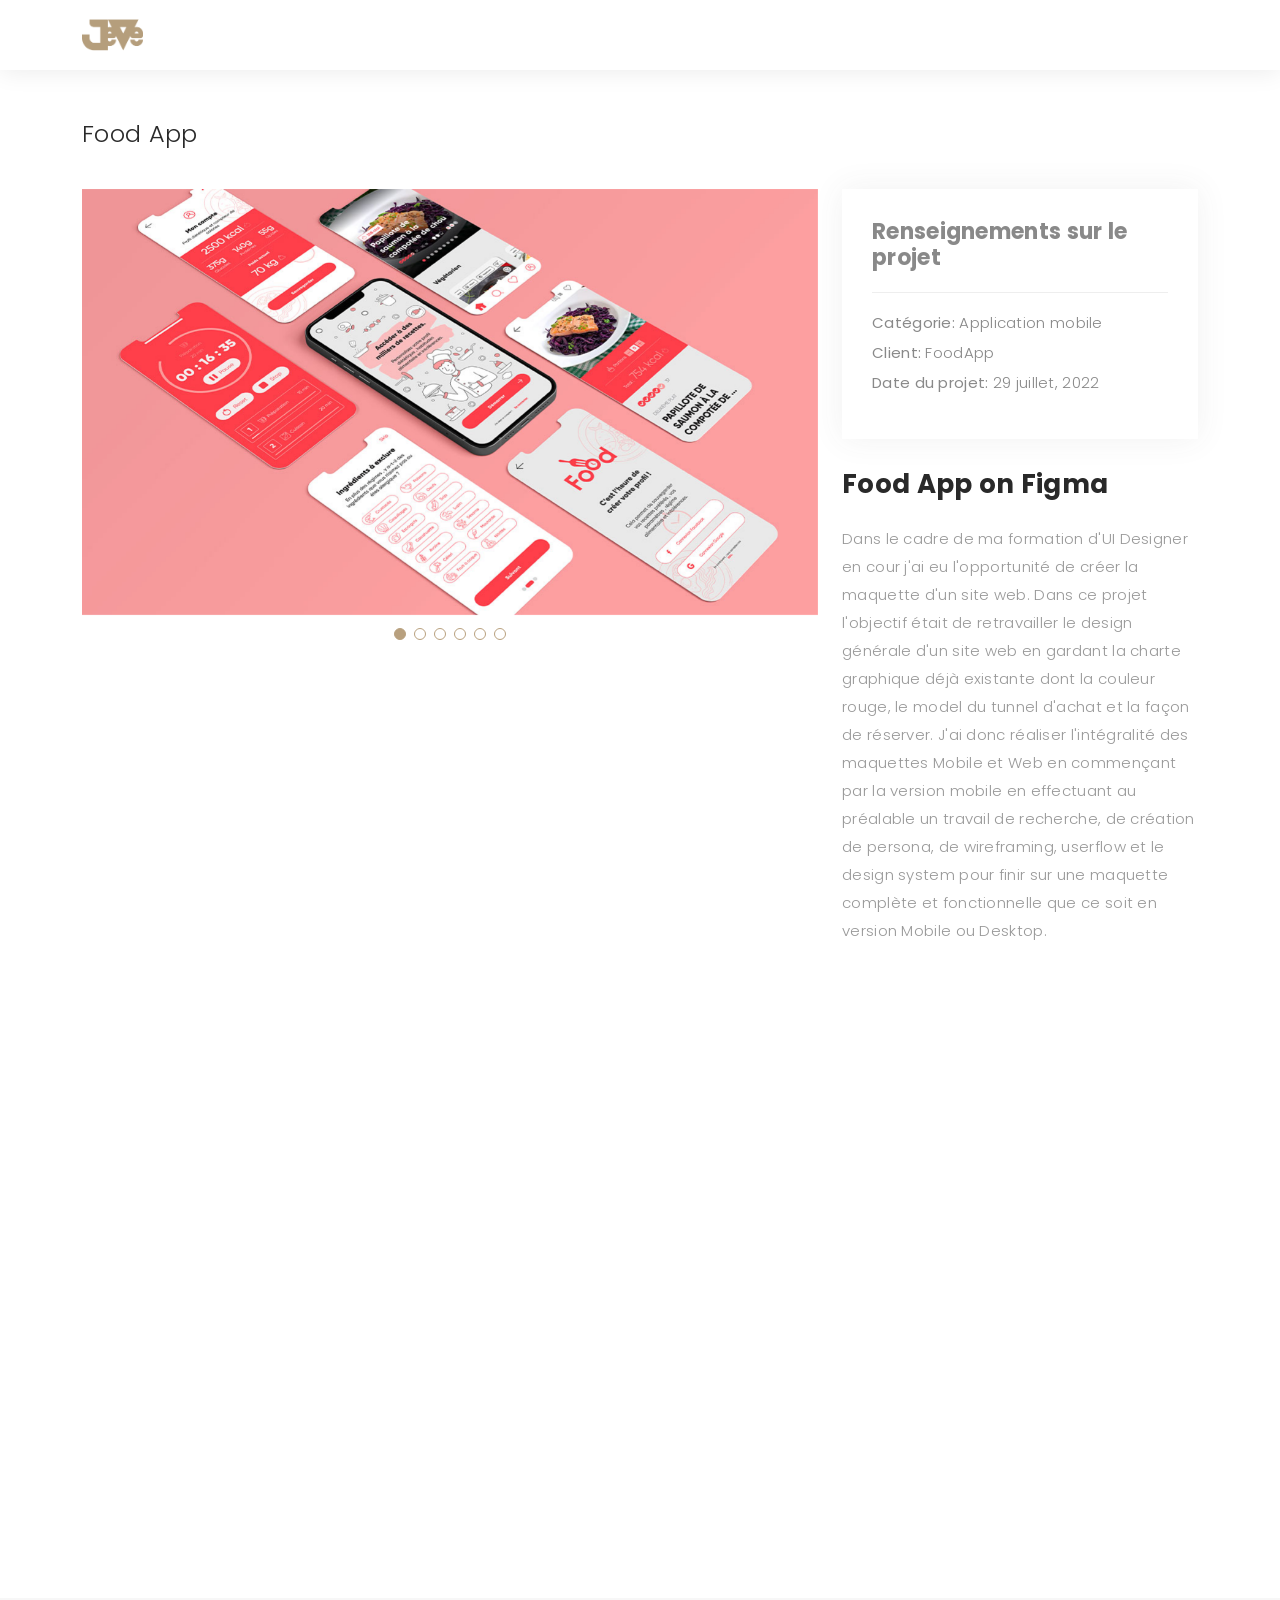
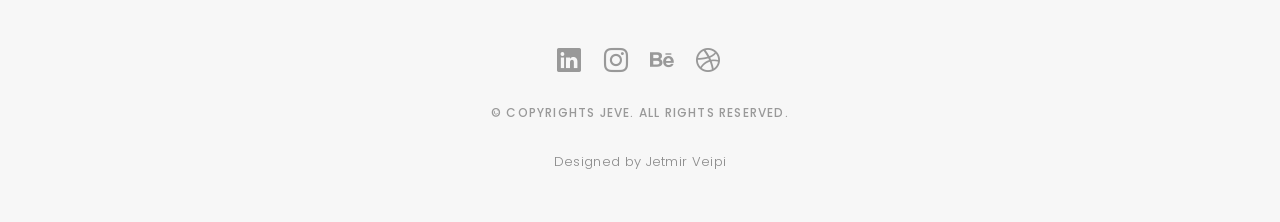
==== commit 97ef5308: "adding videos" ====
--- a/portfolio-details-BilletRéduc.html
+++ b/portfolio-details-BilletRéduc.html
@@ -5,12 +5,12 @@
   <meta charset="utf-8">
   <meta content="width=device-width, initial-scale=1.0" name="viewport">
 
-  <title>Portfolio Details - Folio Bootstrap Template</title>
+  <title>Food App - Folio Bootstrap Template</title>
   <meta content="" name="description">
   <meta content="" name="keywords">
 
   <!-- Favicons -->
-  <link href="assets/img/favicon.png" rel="icon">
+  <link href="assets/img/JeVe-Favicon.png" rel="icon">
   <link href="assets/img/apple-touch-icon.png" rel="apple-touch-icon">
 
   <!-- Google Fonts -->
@@ -44,33 +44,16 @@
       <!-- Uncomment below if you prefer to use an text logo -->
       <!-- <h1 class="logo"><a href="index.html">Folio</a></h1> -->
 
-      <nav id="navbar" class="navbar">
+      <!-- <nav id="navbar" class="navbar">
         <ul>
-          <li><a class="nav-link scrollto " href="#hero">Home</a></li>
-          <li><a class="nav-link scrollto" href="#about">About</a></li>
-          <li><a class="nav-link active  scrollto" href="#portfolio">Portfolio</a></li>
-          <li><a class="nav-link  scrollto" href="#journal">Blog</a></li>
-          <li class="dropdown"><a href="#"><span>Drop Down</span> <i class="bi bi-chevron-down"></i></a>
-            <ul>
-              <li><a href="#">Drop Down 1</a></li>
-              <li class="dropdown"><a href="#"><span>Deep Drop Down</span> <i class="bi bi-chevron-right"></i></a>
-                <ul>
-                  <li><a href="#">Deep Drop Down 1</a></li>
-                  <li><a href="#">Deep Drop Down 2</a></li>
-                  <li><a href="#">Deep Drop Down 3</a></li>
-                  <li><a href="#">Deep Drop Down 4</a></li>
-                  <li><a href="#">Deep Drop Down 5</a></li>
-                </ul>
-              </li>
-              <li><a href="#">Drop Down 2</a></li>
-              <li><a href="#">Drop Down 3</a></li>
-              <li><a href="#">Drop Down 4</a></li>
-            </ul>
-          </li>
+          <li><a class="nav-link scrollto active" href="index.html" href="#hero">Home</a></li>
+          <li><a class="nav-link scrollto" href="#about">À propos de</a></li>
+          <li><a class="nav-link scrollto" href="#portfolio">Portfolio</a></li>
           <li><a class="nav-link scrollto" href="#contact">Contact</a></li>
         </ul>
         <i class="bi bi-list mobile-nav-toggle"></i>
-      </nav><!-- .navbar -->
+      </nav> -->
+      <!-- .navbar -->
 
     </div>
   </header><!-- End Header -->
@@ -82,16 +65,17 @@
       <div class="container">
 
         <div class="d-flex justify-content-between align-items-center">
-          <h2>Portfolio Details</h2>
-          <ol>
+          <h2>Food App</h2>
+          <!-- <ol>
             <li><a href="index.html">Home</a></li>
             <li><a href="portfolio.html">Portfolio</a></li>
-            <li>Portfolio Details</li>
-          </ol>
+            <li>Food App</li>
+          </ol> -->
         </div>
 
       </div>
-    </section><!-- Breadcrumbs Section -->
+    </section>
+    <!-- Breadcrumbs Section -->
 
     <!-- ======= Portfolio Details Section ======= -->
     <section id="portfolio-details" class="portfolio-details">
@@ -104,15 +88,27 @@
               <div class="swiper-wrapper align-items-center">
 
                 <div class="swiper-slide">
-                  <img src="assets/img/portfolio/portfolio-details-1.jpg" alt="">
+                  <img src="assets/img/portfolio/portfolio-details-FoodApp1.jpg" alt="">
                 </div>
 
                 <div class="swiper-slide">
-                  <img src="assets/img/portfolio/portfolio-details-2.jpg" alt="">
+                  <img src="assets/img/portfolio/portfolio-details-FoodApp2.jpg" alt="">
                 </div>
 
                 <div class="swiper-slide">
-                  <img src="assets/img/portfolio/portfolio-details-3.jpg" alt="">
+                  <img src="assets/img/portfolio/portfolio-details-FoodApp3.jpg" alt="">
+                </div>
+
+                <div class="swiper-slide">
+                  <img src="assets/img/portfolio/portfolio-details-FoodApp4.jpg" alt="">
+                </div>
+
+                <div class="swiper-slide">
+                  <img src="assets/img/portfolio/portfolio-details-FoodApp5.jpg" alt="">
+                </div>
+
+                <div class="swiper-slide">
+                  <img src="assets/img/portfolio/portfolio-details-FoodApp6.jpg" alt="">
                 </div>
 
               </div>
@@ -122,18 +118,17 @@
 
           <div class="col-lg-4">
             <div class="portfolio-info">
-              <h3>Project information</h3>
+              <h3>Renseignements sur le projet</h3>
               <ul>
-                <li><strong>Category</strong>: Web design</li>
-                <li><strong>Client</strong>: ASU Company</li>
-                <li><strong>Project date</strong>: 01 March, 2020</li>
-                <li><strong>Project URL</strong>: <a href="#">www.example.com</a></li>
+                <li><strong>Catégorie:</strong> Application mobile</li>
+                <li><strong>Client:</strong> FoodApp</li>
+                <li><strong>Date du projet:</strong> 29 juillet, 2022</li>
               </ul>
             </div>
             <div class="portfolio-description">
-              <h2>This is an example of portfolio detail</h2>
+              <h2>Food App on Figma</h2>
               <p>
-                Autem ipsum nam porro corporis rerum. Quis eos dolorem eos itaque inventore commodi labore quia quia. Exercitationem repudiandae officiis neque suscipit non officia eaque itaque enim. Voluptatem officia accusantium nesciunt est omnis tempora consectetur dignissimos. Sequi nulla at esse enim cum deserunt eius.
+                Dans le cadre de ma formation d'UI Designer en cour j'ai eu l'opportunité de créer la maquette d'un site web. Dans ce projet l'objectif était de retravailler le design générale d'un site web en gardant la charte graphique déjà existante dont la couleur rouge, le model du tunnel d'achat et la façon de réserver. J'ai donc réaliser l'intégralité des maquettes Mobile et Web en commençant par la version mobile en effectuant au préalable un travail de recherche, de création de persona, de wireframing, userflow et le design system pour finir sur une maquette complète et fonctionnelle que ce soit en version Mobile ou Desktop.
               </p>
             </div>
           </div>
@@ -141,9 +136,18 @@
         </div>
 
       </div>
-    </section><!-- End Portfolio Details Section -->
+    </section>
+    <!-- End Portfolio Details Section -->
 
-  </main><!-- End #main -->
+  </main>
+  <!-- End #main -->
+
+  <!-- Video -->
+  <div class="container">
+    <div class="ratio ratio-16x9">
+      <iframe src="https://www.youtube.com/embed/Rkg11WVJbMM" title="YouTube video" allowfullscreen></iframe>
+    </div>
+  </div>
 
   <!-- ======= Footer ======= -->
   <div id="footer" class="text-center">
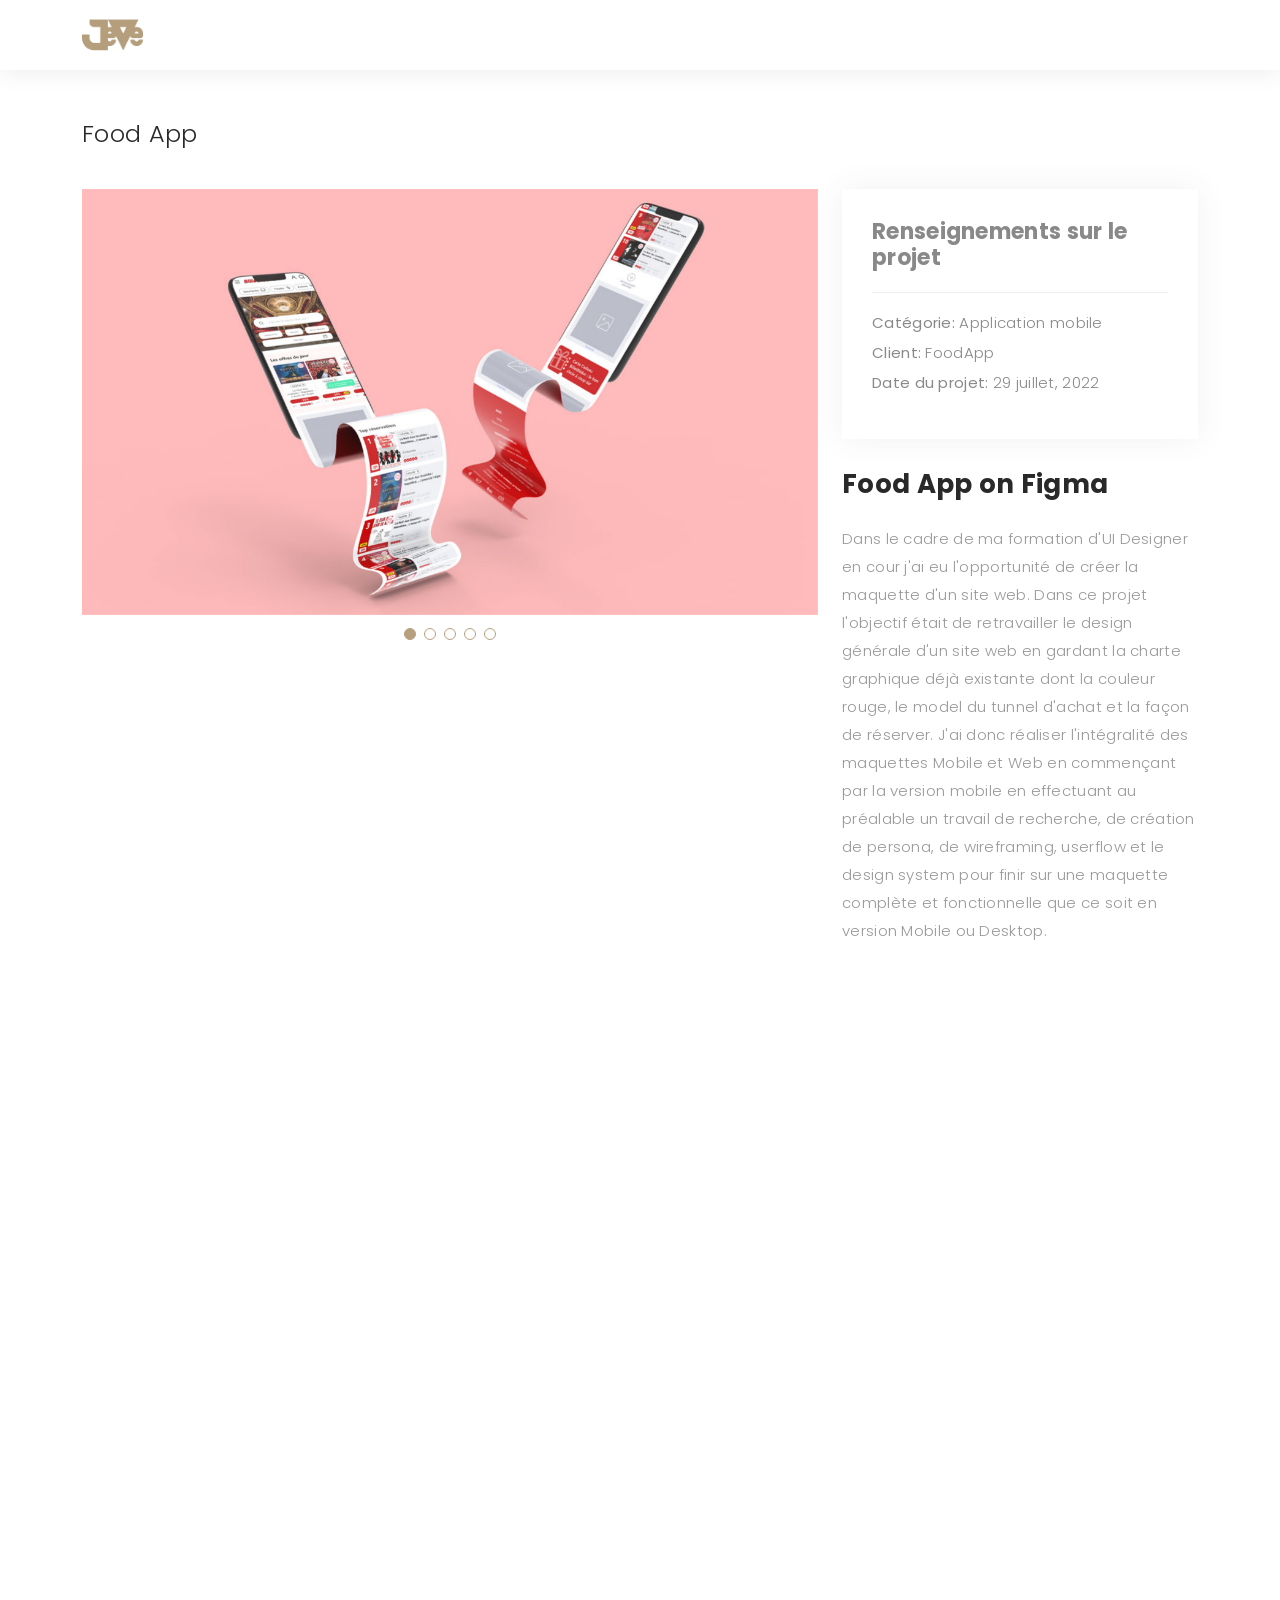
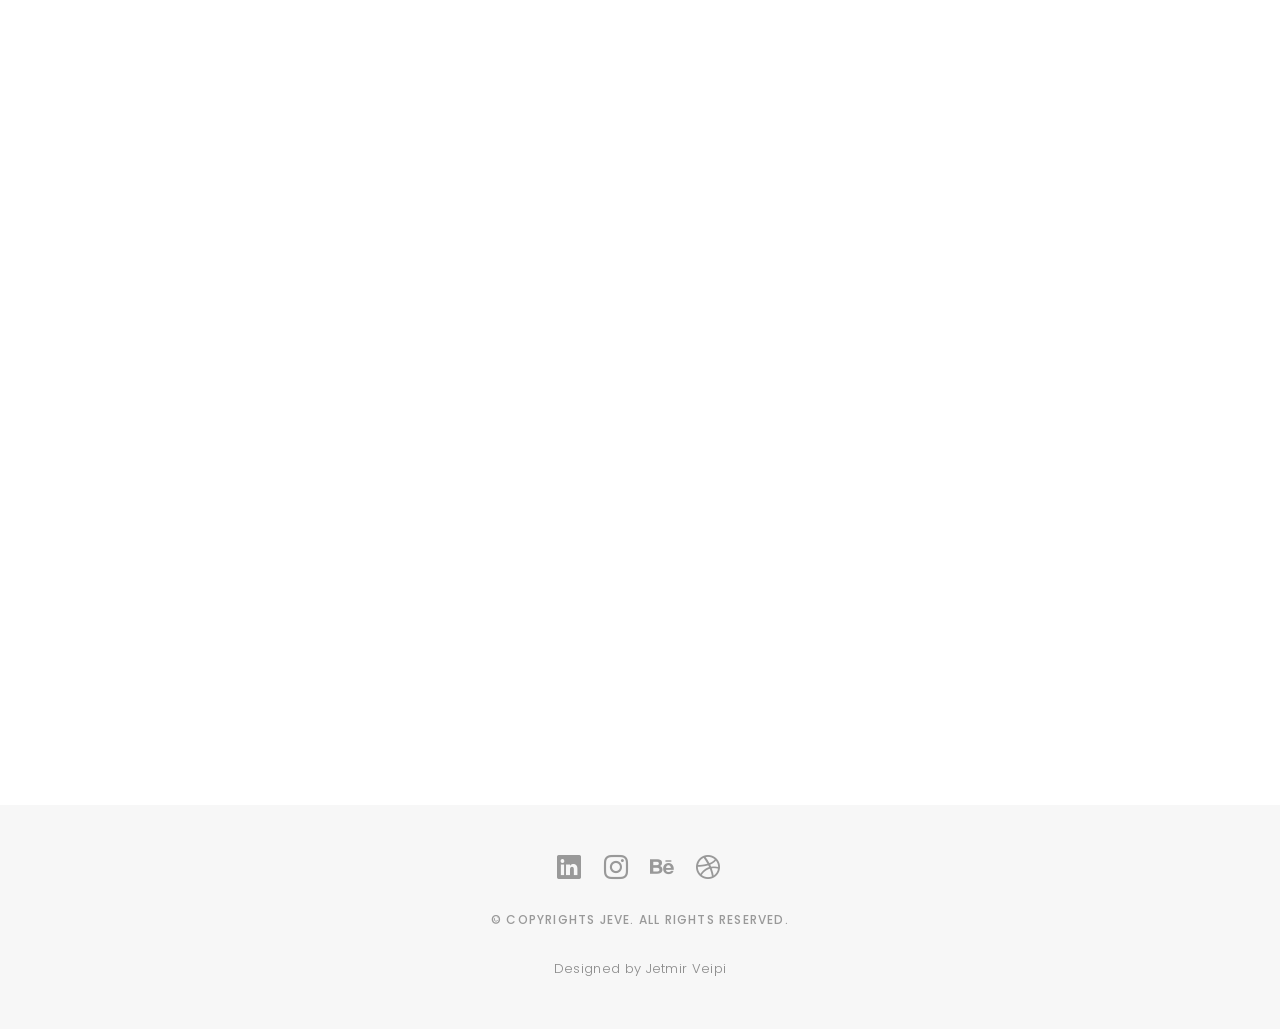
==== commit 94fd7e40: "modifications modifications" ====
--- a/portfolio-details-BilletRéduc.html
+++ b/portfolio-details-BilletRéduc.html
@@ -88,30 +88,26 @@
               <div class="swiper-wrapper align-items-center">
 
                 <div class="swiper-slide">
-                  <img src="assets/img/portfolio/portfolio-details-FoodApp1.jpg" alt="">
+                  <img src="assets/img/portfolio/portfolio-details-FoodApp7.jpg" alt="">
                 </div>
 
                 <div class="swiper-slide">
-                  <img src="assets/img/portfolio/portfolio-details-FoodApp2.jpg" alt="">
+                  <img src="assets/img/portfolio/portfolio-details-FoodApp8.jpg" alt="">
                 </div>
 
                 <div class="swiper-slide">
-                  <img src="assets/img/portfolio/portfolio-details-FoodApp3.jpg" alt="">
+                  <img src="assets/img/portfolio/portfolio-details-FoodApp9.jpg" alt="">
                 </div>
 
                 <div class="swiper-slide">
-                  <img src="assets/img/portfolio/portfolio-details-FoodApp4.jpg" alt="">
+                  <img src="assets/img/portfolio/portfolio-details-FoodApp10.jpg" alt="">
                 </div>
 
                 <div class="swiper-slide">
-                  <img src="assets/img/portfolio/portfolio-details-FoodApp5.jpg" alt="">
+                  <img src="assets/img/portfolio/portfolio-details-FoodApp11.jpg" alt="">
                 </div>
 
-                <div class="swiper-slide">
-                  <img src="assets/img/portfolio/portfolio-details-FoodApp6.jpg" alt="">
                 </div>
-
-              </div>
               <div class="swiper-pagination"></div>
             </div>
           </div>
@@ -143,6 +139,12 @@
   <!-- End #main -->
 
   <!-- Video -->
+  <div class="container">
+    <div class="ratio ratio-16x9">
+      <iframe src="https://www.youtube.com/embed/Rkg11WVJbMM" title="YouTube video" allowfullscreen></iframe>
+    </div>
+  </div>
+
   <div class="container">
     <div class="ratio ratio-16x9">
       <iframe src="https://www.youtube.com/embed/Rkg11WVJbMM" title="YouTube video" allowfullscreen></iframe>
--- a/assets/css/style.css
+++ b/assets/css/style.css
@@ -1711,4 +1711,9 @@
     display: inline-block;
     margin-right: 0;
   }
+}
+
+.ratio-16x9 {
+  margin-top: 60px;
+  margin-bottom: 60px;
 }
